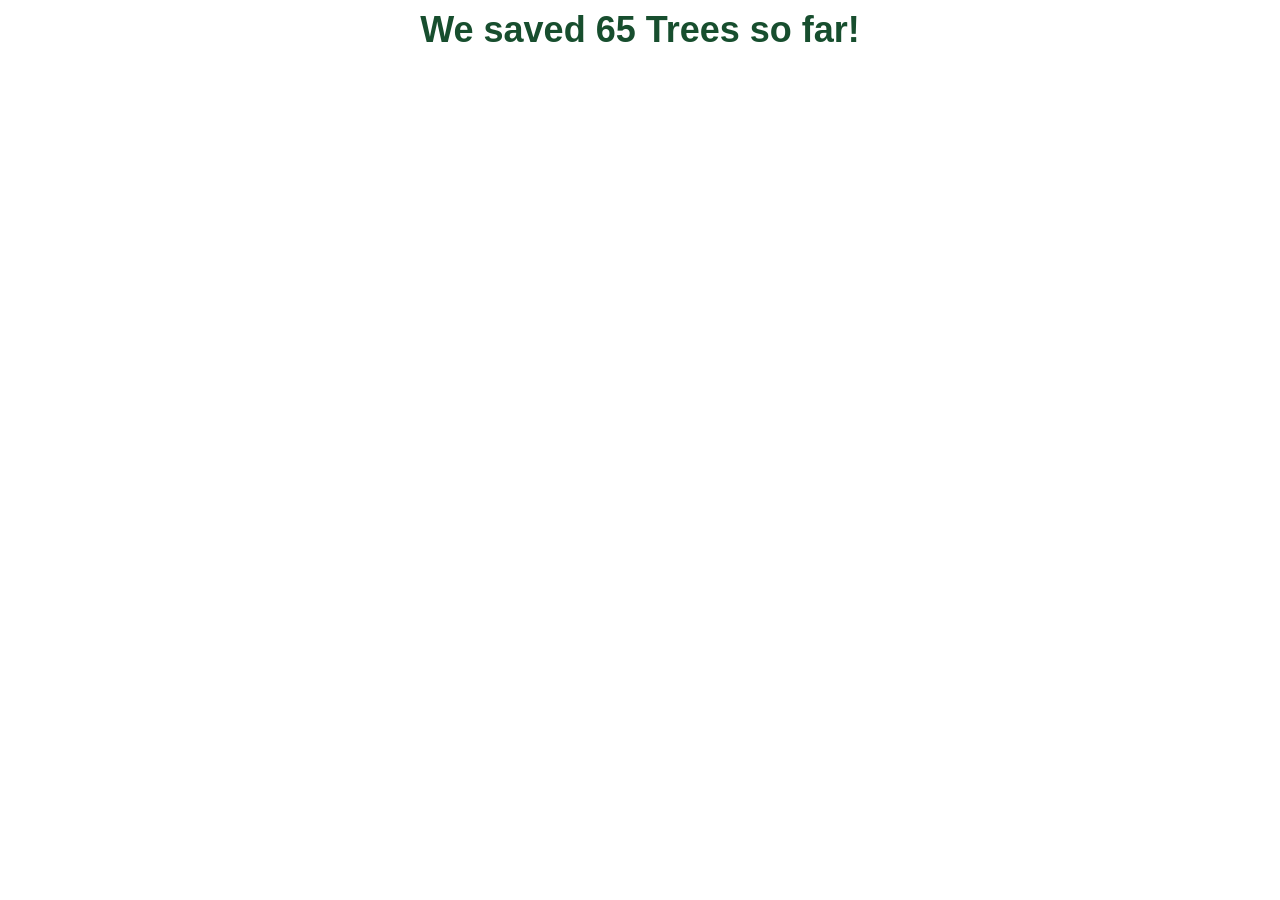
==== index.html @ a928b5c0 "Update and rename Trees.html to index.html" ====
<!doctype html>
<html lang="en">
<head>
  <meta charset="utf-8"/><meta name="viewport" content="width=device-width,initial-scale=1"/>
  <title>Trees Saved Counter</title>
  <style>
    body{margin:0; font-family:'Segoe UI', Roboto, Arial, sans-serif;}
    #wrap{font-weight:700; font-size:36px; line-height:1.2; color:#174e2e; text-align:center; padding:8px 12px;}
  </style>
</head>
<body>
  <div id="wrap">We saved <span id="count" aria-live="polite">0</span> Trees so far!</div>
  <script>
    (function(){
      const targetValue = 100;     // ← change this number if needed
      const durationMs  = 1600;    // ← animation duration (ms)
      const locale      = 'en-CA'; // ← number formatting
      const el = document.getElementById('count');
      let start=null;
      function frame(ts){
        if(start===null) start=ts;
        const p=Math.min((ts-start)/durationMs,1);
        el.textContent=Math.round(p*targetValue).toLocaleString(locale);
        if(p<1) requestAnimationFrame(frame);
      }
      // Start when visible
      if('IntersectionObserver' in window){
        const io=new IntersectionObserver(es=>{
          if(es.some(e=>e.isIntersecting)){ requestAnimationFrame(frame); io.disconnect(); }
        }, {threshold:0.4});
        io.observe(document.getElementById('wrap'));
      } else {
        requestAnimationFrame(frame);
      }
    })();
  </script>
</body>

</html>
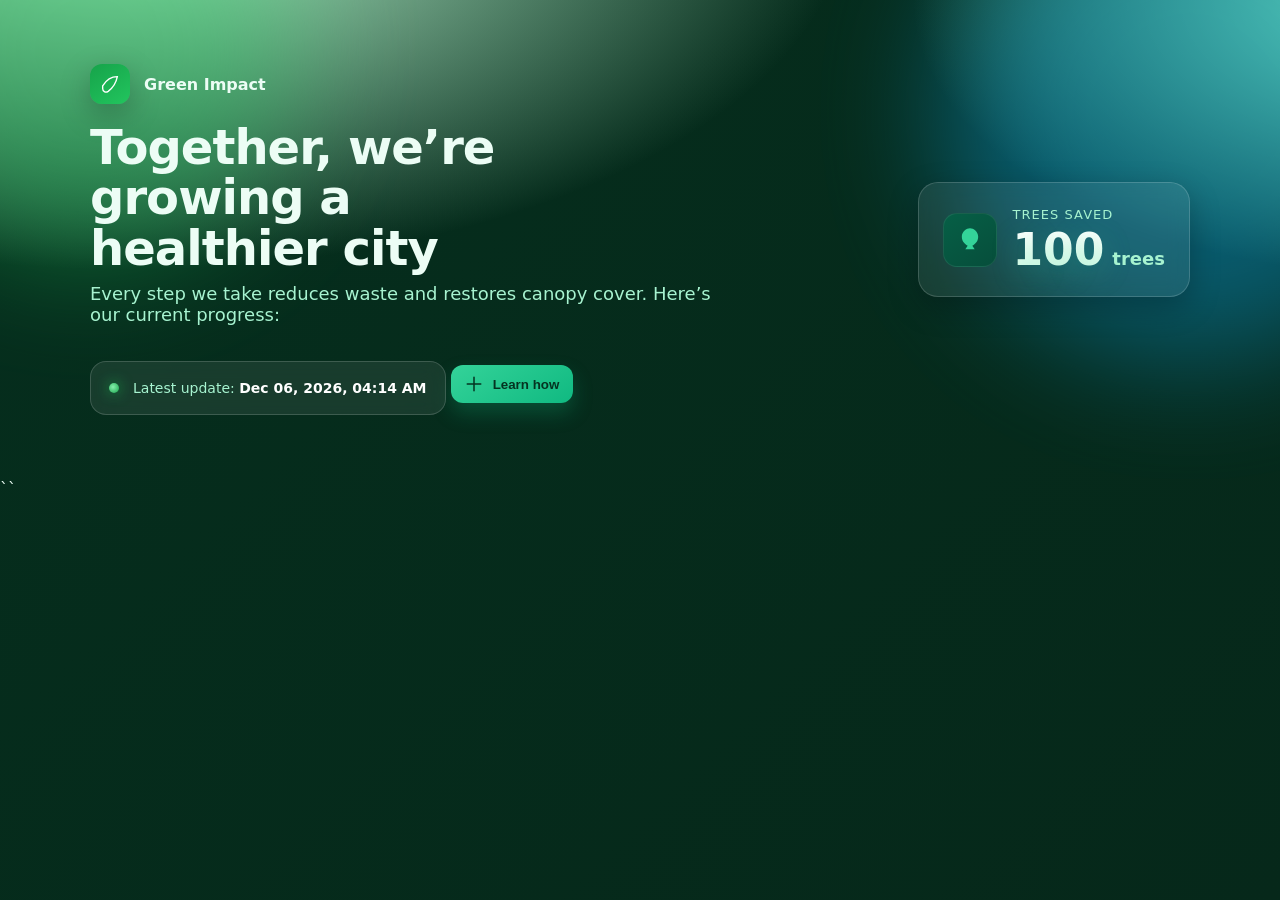
==== commit 29eb6feb: "Header Updated the HTML structure and styles for the Trees Saved Counter page, enhancing visual elem" ====
--- a/index.html
+++ b/index.html
@@ -1,39 +1,324 @@
 <!doctype html>
 <html lang="en">
 <head>
-  <meta charset="utf-8"/><meta name="viewport" content="width=device-width,initial-scale=1"/>
-  <title>Trees Saved Counter</title>
+  <meta charset="utf-8" />
+  <meta name="viewport" content="width=device-width, initial-scale=1" />
+  <title>Trees Saved Header</title>
   <style>
-    body{margin:0; font-family:'Segoe UI', Roboto, Arial, sans-serif;}
-    #wrap{font-weight:700; font-size:36px; line-height:1.2; color:#174e2e; text-align:center; padding:8px 12px;}
+    :root {
+      --bg-gradient: radial-gradient(1200px 600px at 10% -10%, #bbf7d0 0%, rgba(187,247,208,0) 60%),
+                     radial-gradient(900px 500px at 110% 0%, #86efac 0%, rgba(134,239,172,0) 55%),
+                     linear-gradient(135deg, #052e1d 0%, #06281a 100%);
+      --glass: rgba(255, 255, 255, 0.08);
+      --glass-border: rgba(255, 255, 255, 0.16);
+      --text-primary: #ecfdf5;
+      --text-secondary: #a7f3d0;
+      --accent: #34d399;
+      --accent-strong: #10b981;
+      --shadow: 0 10px 30px rgba(0,0,0,0.25);
+    }
+
+    /* Reset-ish */
+    * { box-sizing: border-box; }
+    html, body { height: 100%; }
+    body {
+      margin: 0;
+      font-family: ui-sans-serif, system-ui, -apple-system, Segoe UI, Roboto, Helvetica, Arial, "Apple Color Emoji", "Segoe UI Emoji";
+      color: var(--text-primary);
+      background: var(--bg-gradient) fixed;
+    }
+
+    /* Header wrapper */
+    .header {
+      position: relative;
+      padding: clamp(20px, 6vw, 64px) clamp(16px, 5vw, 48px);
+      overflow: hidden;
+      isolation: isolate;
+    }
+
+    /* Decorative blur blobs */
+    .header::before,
+    .header::after {
+      content: "";
+      position: absolute;
+      inset: auto;
+      border-radius: 50%;
+      filter: blur(60px);
+      opacity: 0.4;
+      z-index: -1;
+    }
+    .header::before {
+      width: 420px; height: 420px;
+      left: -120px; top: -160px;
+      background: #22c55e;
+    }
+    .header::after {
+      width: 500px; height: 500px;
+      right: -160px; top: -140px;
+      background: #0ea5e9;
+    }
+
+    /* Content constraint */
+    .container {
+      max-width: 1100px;
+      margin-inline: auto;
+      display: grid;
+      grid-template-columns: 1.4fr 1fr;
+      gap: clamp(16px, 3vw, 32px);
+      align-items: center;
+    }
+
+    @media (max-width: 820px) {
+      .container { grid-template-columns: 1fr; }
+    }
+
+    .brand {
+      display: flex;
+      align-items: center;
+      gap: 14px;
+      margin-bottom: 18px;
+    }
+
+    .brand-badge {
+      width: 40px; height: 40px;
+      display: grid; place-items: center;
+      background: linear-gradient(145deg, #16a34a, #22c55e);
+      color: white;
+      border-radius: 12px;
+      box-shadow: var(--shadow);
+    }
+
+    .title {
+      font-size: clamp(28px, 4.2vw, 48px);
+      line-height: 1.05;
+      margin: 0 0 10px;
+      letter-spacing: -0.02em;
+      text-wrap: balance;
+    }
+
+    .subtitle {
+      margin: 0 0 20px;
+      color: var(--text-secondary);
+      font-size: clamp(14px, 1.8vw, 18px);
+      max-width: 65ch;
+    }
+
+    /* Glass info card */
+    .stat-card {
+      background: var(--glass);
+      border: 1px solid var(--glass-border);
+      backdrop-filter: blur(10px);
+      -webkit-backdrop-filter: blur(10px);
+      border-radius: 16px;
+      padding: 18px 18px;
+      display: inline-flex;
+      align-items: center;
+      gap: 14px;
+    }
+
+    .stat-dot {
+      width: 10px; height: 10px; border-radius: 50%;
+      background: radial-gradient(circle at 40% 40%, #86efac, #16a34a);
+      box-shadow: 0 0 14px #16a34a;
+      flex: 0 0 auto;
+    }
+
+    .stat-text {
+      color: var(--text-secondary);
+      font-size: 14px;
+    }
+
+    .stat-strong {
+      color: white;
+      font-weight: 700;
+    }
+
+    /* Counter block */
+    .counter-card {
+      justify-self: end;
+      background: var(--glass);
+      border: 1px solid var(--glass-border);
+      backdrop-filter: blur(10px);
+      -webkit-backdrop-filter: blur(10px);
+      border-radius: 20px;
+      padding: clamp(16px, 3vw, 24px);
+      min-width: 260px;
+      box-shadow: var(--shadow);
+      display: grid;
+      grid-template-columns: auto 1fr;
+      gap: 16px;
+      align-items: center;
+    }
+
+    @media (max-width: 820px) {
+      .counter-card { justify-self: stretch; }
+    }
+
+    .counter-icon {
+      width: 54px; height: 54px;
+      border-radius: 14px;
+      display: grid; place-items: center;
+      background: linear-gradient(145deg, #065f46, #064e3b);
+      border: 1px solid rgba(255,255,255,0.08);
+    }
+
+    .counter-icon svg {
+      width: 28px; height: 28px; color: #34d399;
+    }
+
+    .counter-meta {
+      display: grid;
+      gap: 6px;
+    }
+
+    .counter-label {
+      color: var(--text-secondary);
+      font-size: 13px;
+      letter-spacing: 0.08em;
+      text-transform: uppercase;
+    }
+
+    .counter-value {
+      display: inline-flex;
+      align-items: baseline;
+      gap: 8px;
+      font-weight: 800;
+      font-variant-numeric: tabular-nums;
+    }
+
+    .counter-number {
+      font-size: clamp(28px, 5.2vw, 44px);
+      line-height: 1;
+      background: linear-gradient(180deg, #ffffff 0%, #d1fae5 100%);
+      -webkit-background-clip: text;
+      background-clip: text;
+      color: transparent;
+      text-shadow: 0 8px 30px rgba(52, 211, 153, 0.25);
+    }
+
+    .counter-unit {
+      color: var(--text-secondary);
+      font-size: clamp(14px, 2.2vw, 18px);
+      font-weight: 600;
+    }
+
+    /* Call to action (optional) */
+    .cta {
+      margin-top: 20px;
+      display: inline-flex;
+      align-items: center;
+      gap: 10px;
+      background: linear-gradient(145deg, #34d399, #10b981);
+      color: #053321;
+      border: none;
+      padding: 10px 14px;
+      border-radius: 12px;
+      font-weight: 700;
+      cursor: pointer;
+      box-shadow: 0 10px 20px rgba(16,185,129,0.25);
+      transition: transform .15s ease, filter .15s ease;
+    }
+    .cta:hover { transform: translateY(-1px); filter: brightness(1.03); }
+    .cta:active { transform: translateY(0); filter: brightness(0.98); }
   </style>
 </head>
 <body>
-  <div id="wrap">We saved <span id="count" aria-live="polite">0</span> Trees so far!</div>
+  <header class="header" role="banner" aria-label="Trees saved header">
+    <div class="container">
+      <!-- Left side: Title & context -->
+      <div>
+        <div class="brand" aria-hidden="true">
+          <div class="brand-badge" title="Sustainability">
+            <!-- Leaf Glyph -->
+            <svg viewBox="0 0 24 24" width="22" height="22" fill="none" aria-hidden="true">
+              <path d="M4 14c5-8 11-10 16-10-1 5-3 11-10 16-3 2-6 0-6-3 0-1 0-2 0-3Z" stroke="white" stroke-width="1.5" />
+            </svg>
+          </div>
+          <strong>Green Impact</strong>
+        </div>
+
+        <h1 class="title">Together, we’re growing a healthier city</h1>
+        <p class="subtitle">
+          Every step we take reduces waste and restores canopy cover. Here’s our current progress:
+        </p>
+
+        <div class="stat-card" role="status" aria-live="polite">
+          <span class="stat-dot" aria-hidden="true"></span>
+          <span class="stat-text">
+            Latest update: <span class="stat-strong" id="updatedAt">just now</span>
+          </span>
+        </div>
+
+        <!-- Optional CTA -->
+        <button class="cta" type="button" id="ctaBtn" aria-label="Learn how we save more trees">
+          <svg width="18" height="18" viewBox="0 0 24 24" fill="none" aria-hidden="true">
+            <path d="M12 3v18M3 12h18" stroke="#053321" stroke-width="2" stroke-linecap="round"/>
+          </svg>
+          Learn how
+        </button>
+      </div>
+
+      <!-- Right side: Counter Card -->
+      <section class="counter-card" aria-label="Trees saved to date">
+        <div class="counter-icon" aria-hidden="true">
+          <svg viewBox="0 0 24 24">
+            <path d="M12 2c3 0 7 3 7 7 0 4-2 6-5 8l2 3H8l2-3C7 15 5 13 5 9c0-4 4-7 7-7Z" fill="currentColor"/>
+          </svg>
+        </div>
+        <div class="counter-meta">
+          <div class="counter-label">Trees saved</div>
+          <div class="counter-value">
+            <span class="counter-number" id="treesCounter">0</span>
+            <span class="counter-unit">trees</span>
+          </div>
+        </div>
+      </section>
+    </div>
+  </header>
+
   <script>
-    (function(){
-      const targetValue = 100;     // ← change this number if needed
-      const durationMs  = 1600;    // ← animation duration (ms)
-      const locale      = 'en-CA'; // ← number formatting
-      const el = document.getElementById('count');
-      let start=null;
-      function frame(ts){
-        if(start===null) start=ts;
-        const p=Math.min((ts-start)/durationMs,1);
-        el.textContent=Math.round(p*targetValue).toLocaleString(locale);
-        if(p<1) requestAnimationFrame(frame);
+    /**
+     * Animated counter to a target value.
+     * @param {HTMLElement} el - element where number appears
+     * @param {number} to - final value
+     * @param {number} duration - ms
+     */
+    function animateCount(el, to, duration = 1200) {
+      const start = 0;
+      const startTime = performance.now();
+      const formatter = new Intl.NumberFormat(undefined); // locale-aware commas
+
+      function tick(now) {
+        const t = Math.min(1, (now - startTime) / duration);
+        // Ease-out cubic
+        const eased = 1 - Math.pow(1 - t, 3);
+        const current = Math.round(start + (to - start) * eased);
+        el.textContent = formatter.format(current);
+        if (t < 1) requestAnimationFrame(tick);
       }
-      // Start when visible
-      if('IntersectionObserver' in window){
-        const io=new IntersectionObserver(es=>{
-          if(es.some(e=>e.isIntersecting)){ requestAnimationFrame(frame); io.disconnect(); }
-        }, {threshold:0.4});
-        io.observe(document.getElementById('wrap'));
-      } else {
-        requestAnimationFrame(frame);
-      }
-    })();
+      requestAnimationFrame(tick);
+    }
+
+    // Set the number of trees saved here:
+    const TREES_SAVED = 100;
+
+    // Init on load
+    const counterEl = document.getElementById('treesCounter');
+    animateCount(counterEl, TREES_SAVED, 1200);
+
+    // Update timestamp
+    const updatedAtEl = document.getElementById('updatedAt');
+    const now = new Date();
+    updatedAtEl.textContent = now.toLocaleString(undefined, {
+      year: 'numeric', month: 'short', day: '2-digit',
+      hour: '2-digit', minute: '2-digit'
+    });
+
+    // Optional CTA action
+    document.getElementById('ctaBtn').addEventListener('click', () => {
+      alert('Ways to save more trees: reduce paper use, digitize workflows, plant native species, and monitor canopy health. 🌳');
+    });
   </script>
 </body>
-
 </html>
+``
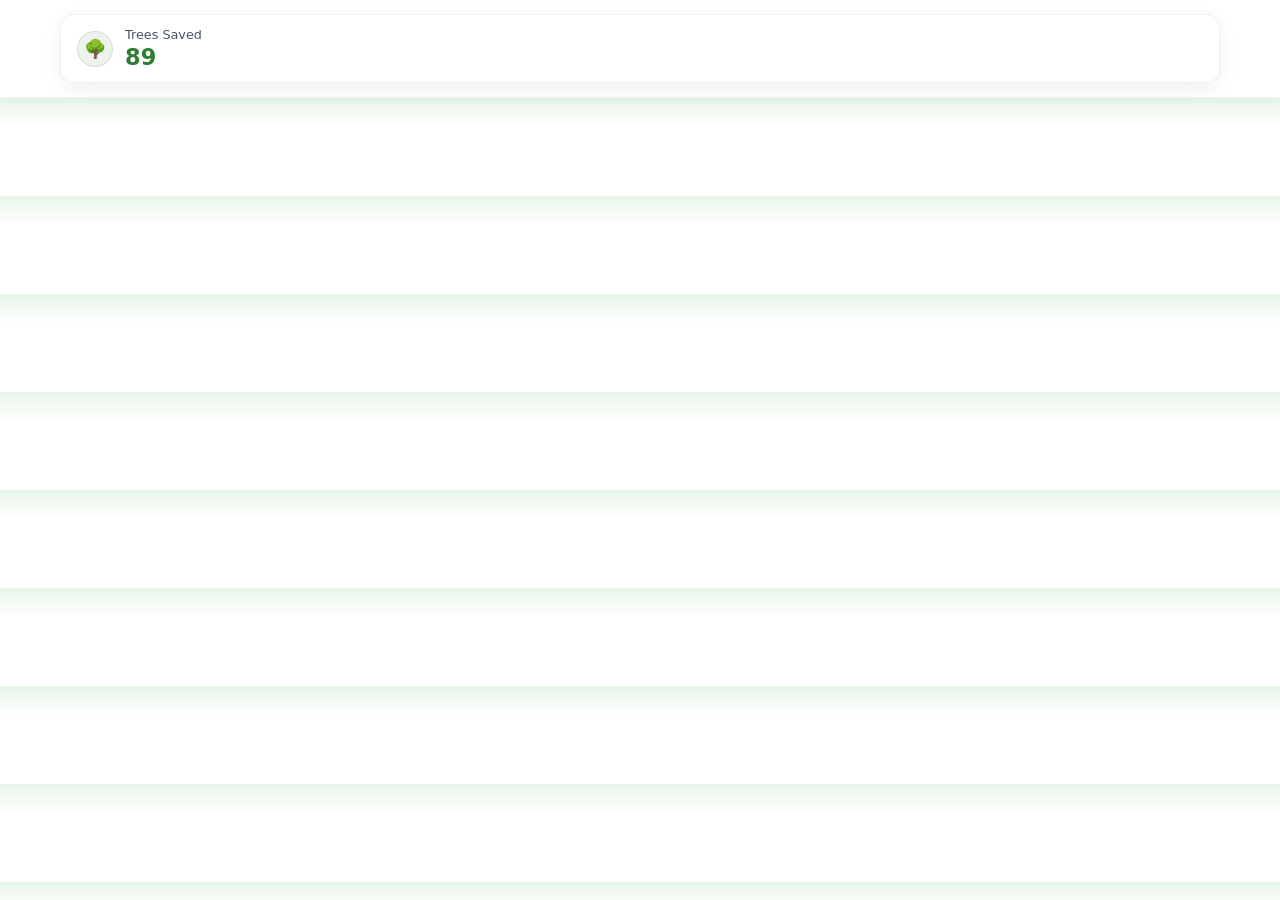
==== commit f137e58d: "Saved Trees Refactor HTML structure and styles for improved readability and performance." ====
--- a/index.html
+++ b/index.html
@@ -1,324 +1,186 @@
-<!doctype html>
+<!DOCTYPE html>
 <html lang="en">
 <head>
-  <meta charset="utf-8" />
+  <meta charset="UTF-8" />
   <meta name="viewport" content="width=device-width, initial-scale=1" />
   <title>Trees Saved Header</title>
   <style>
-    :root {
-      --bg-gradient: radial-gradient(1200px 600px at 10% -10%, #bbf7d0 0%, rgba(187,247,208,0) 60%),
-                     radial-gradient(900px 500px at 110% 0%, #86efac 0%, rgba(134,239,172,0) 55%),
-                     linear-gradient(135deg, #052e1d 0%, #06281a 100%);
-      --glass: rgba(255, 255, 255, 0.08);
-      --glass-border: rgba(255, 255, 255, 0.16);
-      --text-primary: #ecfdf5;
-      --text-secondary: #a7f3d0;
-      --accent: #34d399;
-      --accent-strong: #10b981;
-      --shadow: 0 10px 30px rgba(0,0,0,0.25);
+    :root{
+      --bg: #ffffff;
+      --text: #0f172a;            /* slate-900 */
+      --muted: #475569;           /* slate-600 */
+      --green: #1B5E20;           /* forest green */
+      --green-600: #2e7d32;
+      --card: #ffffff;
+      --ring: rgba(27,94,32,.18);
+      --shadow: 0 6px 20px rgba(2, 6, 23, 0.06);
+      --radius: 14px;
     }
 
-    /* Reset-ish */
     * { box-sizing: border-box; }
-    html, body { height: 100%; }
+    html, body { margin: 0; padding: 0; }
     body {
-      margin: 0;
-      font-family: ui-sans-serif, system-ui, -apple-system, Segoe UI, Roboto, Helvetica, Arial, "Apple Color Emoji", "Segoe UI Emoji";
-      color: var(--text-primary);
-      background: var(--bg-gradient) fixed;
+      font-family: ui-sans-serif, system-ui, -apple-system, Segoe UI, Roboto, Inter, "Helvetica Neue", Arial, "Noto Sans", "Liberation Sans", sans-serif;
+      color: var(--text);
+      background: linear-gradient(180deg, #E8F5E9 0%, #FFFFFF 30%);
     }
 
-    /* Header wrapper */
-    .header {
-      position: relative;
-      padding: clamp(20px, 6vw, 64px) clamp(16px, 5vw, 48px);
-      overflow: hidden;
-      isolation: isolate;
+    /* Header */
+    .site-header {
+      position: sticky;
+      top: 0;
+      z-index: 40;
+      background: var(--bg);
+      border-bottom: 1px solid rgba(2, 6, 23, 0.04);
+      box-shadow: 0 2px 12px rgba(2,6,23,0.04);
     }
 
-    /* Decorative blur blobs */
-    .header::before,
-    .header::after {
-      content: "";
-      position: absolute;
-      inset: auto;
-      border-radius: 50%;
-      filter: blur(60px);
-      opacity: 0.4;
-      z-index: -1;
-    }
-    .header::before {
-      width: 420px; height: 420px;
-      left: -120px; top: -160px;
-      background: #22c55e;
-    }
-    .header::after {
-      width: 500px; height: 500px;
-      right: -160px; top: -140px;
-      background: #0ea5e9;
-    }
-
-    /* Content constraint */
-    .container {
-      max-width: 1100px;
-      margin-inline: auto;
+    .header-inner {
+      max-width: 1200px;
+      margin: 0 auto;
+      padding: 14px 20px;
       display: grid;
-      grid-template-columns: 1.4fr 1fr;
-      gap: clamp(16px, 3vw, 32px);
+      grid-template-columns: 1fr auto; /* only the stat box on the right */
       align-items: center;
     }
 
-    @media (max-width: 820px) {
-      .container { grid-template-columns: 1fr; }
+    /* Trees Saved card */
+    .stat-card {
+      display: grid;
+      grid-template-columns: auto 1fr;
+      align-items: center;
+      gap: 12px;
+      background: var(--card);
+      border: 1px solid rgba(2, 6, 23, 0.06);
+      border-radius: var(--radius);
+      padding: 12px 16px;
+      box-shadow: var(--shadow);
+      min-width: 240px;
     }
 
-    .brand {
-      display: flex;
-      align-items: center;
-      gap: 14px;
-      margin-bottom: 18px;
+    .stat-icon {
+      height: 36px;
+      width: 36px;
+      display: inline-grid;
+      place-items: center;
+      border-radius: 999px;
+      background: rgba(27,94,32,0.08);
+      color: var(--green);
+      border: 1px solid rgba(27,94,32,0.12);
+      flex-shrink: 0;
+      font-size: 18px;
+      line-height: 1;
     }
 
-    .brand-badge {
-      width: 40px; height: 40px;
-      display: grid; place-items: center;
-      background: linear-gradient(145deg, #16a34a, #22c55e);
-      color: white;
-      border-radius: 12px;
-      box-shadow: var(--shadow);
+    .stat-label {
+      font-size: 0.8rem;
+      color: var(--muted);
+      margin-bottom: 2px;
     }
 
-    .title {
-      font-size: clamp(28px, 4.2vw, 48px);
-      line-height: 1.05;
-      margin: 0 0 10px;
-      letter-spacing: -0.02em;
-      text-wrap: balance;
+    .stat-number {
+      font-variant-numeric: tabular-nums;
+      font-weight: 800;
+      font-size: 1.4rem;
+      color: var(--green-600);
+      letter-spacing: .2px;
     }
 
-    .subtitle {
-      margin: 0 0 20px;
-      color: var(--text-secondary);
-      font-size: clamp(14px, 1.8vw, 18px);
-      max-width: 65ch;
+    /* Mobile: center the stat card and let it fill width */
+    @media (max-width: 640px) {
+      .header-inner {
+        grid-template-columns: 1fr;
+      }
+      .stat-card {
+        justify-self: stretch;
+        width: 100%;
+      }
     }
 
-    /* Glass info card */
-    .stat-card {
-      background: var(--glass);
-      border: 1px solid var(--glass-border);
-      backdrop-filter: blur(10px);
-      -webkit-backdrop-filter: blur(10px);
-      border-radius: 16px;
-      padding: 18px 18px;
-      display: inline-flex;
-      align-items: center;
-      gap: 14px;
+    /* Reduced motion */
+    @media (prefers-reduced-motion: reduce) {
+      .countup-animated {
+        transition: none !important;
+        animation: none !important;
+      }
     }
 
-    .stat-dot {
-      width: 10px; height: 10px; border-radius: 50%;
-      background: radial-gradient(circle at 40% 40%, #86efac, #16a34a);
-      box-shadow: 0 0 14px #16a34a;
-      flex: 0 0 auto;
+    /* Focus ring for accessibility when tabbing */
+    .focus-ring:focus-visible {
+      outline: 3px solid var(--ring);
+      outline-offset: 2px;
+      border-radius: 10px;
     }
-
-    .stat-text {
-      color: var(--text-secondary);
-      font-size: 14px;
-    }
-
-    .stat-strong {
-      color: white;
-      font-weight: 700;
-    }
-
-    /* Counter block */
-    .counter-card {
-      justify-self: end;
-      background: var(--glass);
-      border: 1px solid var(--glass-border);
-      backdrop-filter: blur(10px);
-      -webkit-backdrop-filter: blur(10px);
-      border-radius: 20px;
-      padding: clamp(16px, 3vw, 24px);
-      min-width: 260px;
-      box-shadow: var(--shadow);
-      display: grid;
-      grid-template-columns: auto 1fr;
-      gap: 16px;
-      align-items: center;
-    }
-
-    @media (max-width: 820px) {
-      .counter-card { justify-self: stretch; }
-    }
-
-    .counter-icon {
-      width: 54px; height: 54px;
-      border-radius: 14px;
-      display: grid; place-items: center;
-      background: linear-gradient(145deg, #065f46, #064e3b);
-      border: 1px solid rgba(255,255,255,0.08);
-    }
-
-    .counter-icon svg {
-      width: 28px; height: 28px; color: #34d399;
-    }
-
-    .counter-meta {
-      display: grid;
-      gap: 6px;
-    }
-
-    .counter-label {
-      color: var(--text-secondary);
-      font-size: 13px;
-      letter-spacing: 0.08em;
-      text-transform: uppercase;
-    }
-
-    .counter-value {
-      display: inline-flex;
-      align-items: baseline;
-      gap: 8px;
-      font-weight: 800;
-      font-variant-numeric: tabular-nums;
-    }
-
-    .counter-number {
-      font-size: clamp(28px, 5.2vw, 44px);
-      line-height: 1;
-      background: linear-gradient(180deg, #ffffff 0%, #d1fae5 100%);
-      -webkit-background-clip: text;
-      background-clip: text;
-      color: transparent;
-      text-shadow: 0 8px 30px rgba(52, 211, 153, 0.25);
-    }
-
-    .counter-unit {
-      color: var(--text-secondary);
-      font-size: clamp(14px, 2.2vw, 18px);
-      font-weight: 600;
-    }
-
-    /* Call to action (optional) */
-    .cta {
-      margin-top: 20px;
-      display: inline-flex;
-      align-items: center;
-      gap: 10px;
-      background: linear-gradient(145deg, #34d399, #10b981);
-      color: #053321;
-      border: none;
-      padding: 10px 14px;
-      border-radius: 12px;
-      font-weight: 700;
-      cursor: pointer;
-      box-shadow: 0 10px 20px rgba(16,185,129,0.25);
-      transition: transform .15s ease, filter .15s ease;
-    }
-    .cta:hover { transform: translateY(-1px); filter: brightness(1.03); }
-    .cta:active { transform: translateY(0); filter: brightness(0.98); }
   </style>
 </head>
 <body>
-  <header class="header" role="banner" aria-label="Trees saved header">
-    <div class="container">
-      <!-- Left side: Title & context -->
-      <div>
-        <div class="brand" aria-hidden="true">
-          <div class="brand-badge" title="Sustainability">
-            <!-- Leaf Glyph -->
-            <svg viewBox="0 0 24 24" width="22" height="22" fill="none" aria-hidden="true">
-              <path d="M4 14c5-8 11-10 16-10-1 5-3 11-10 16-3 2-6 0-6-3 0-1 0-2 0-3Z" stroke="white" stroke-width="1.5" />
-            </svg>
-          </div>
-          <strong>Green Impact</strong>
-        </div>
 
-        <h1 class="title">Together, we’re growing a healthier city</h1>
-        <p class="subtitle">
-          Every step we take reduces waste and restores canopy cover. Here’s our current progress:
-        </p>
+  <header class="site-header" role="banner">
+    <div class="header-inner">
+      <!-- (no logo) -->
 
-        <div class="stat-card" role="status" aria-live="polite">
-          <span class="stat-dot" aria-hidden="true"></span>
-          <span class="stat-text">
-            Latest update: <span class="stat-strong" id="updatedAt">just now</span>
-          </span>
-        </div>
-
-        <!-- Optional CTA -->
-        <button class="cta" type="button" id="ctaBtn" aria-label="Learn how we save more trees">
-          <svg width="18" height="18" viewBox="0 0 24 24" fill="none" aria-hidden="true">
-            <path d="M12 3v18M3 12h18" stroke="#053321" stroke-width="2" stroke-linecap="round"/>
-          </svg>
-          Learn how
-        </button>
-      </div>
-
-      <!-- Right side: Counter Card -->
-      <section class="counter-card" aria-label="Trees saved to date">
-        <div class="counter-icon" aria-hidden="true">
-          <svg viewBox="0 0 24 24">
-            <path d="M12 2c3 0 7 3 7 7 0 4-2 6-5 8l2 3H8l2-3C7 15 5 13 5 9c0-4 4-7 7-7Z" fill="currentColor"/>
-          </svg>
-        </div>
-        <div class="counter-meta">
-          <div class="counter-label">Trees saved</div>
-          <div class="counter-value">
-            <span class="counter-number" id="treesCounter">0</span>
-            <span class="counter-unit">trees</span>
+      <!-- Trees Saved box -->
+      <div class="stat-card focus-ring" role="status" aria-live="polite" tabindex="0" aria-label="Trees saved counter">
+        <div class="stat-icon" aria-hidden="true">🌳</div>
+        <div>
+          <div class="stat-label">Trees Saved</div>
+          <div class="stat-number">
+            <span id="treesCount" class="countup-animated"
+                  data-target="100"
+                  data-duration="1600"
+                  data-suffix="">
+              0
+            </span>
           </div>
         </div>
-      </section>
+      </div>
     </div>
   </header>
 
   <script>
-    /**
-     * Animated counter to a target value.
-     * @param {HTMLElement} el - element where number appears
-     * @param {number} to - final value
-     * @param {number} duration - ms
-     */
-    function animateCount(el, to, duration = 1200) {
-      const start = 0;
-      const startTime = performance.now();
-      const formatter = new Intl.NumberFormat(undefined); // locale-aware commas
+    (function () {
+      const el = document.getElementById('treesCount');
+      if (!el) return;
 
-      function tick(now) {
-        const t = Math.min(1, (now - startTime) / duration);
-        // Ease-out cubic
-        const eased = 1 - Math.pow(1 - t, 3);
-        const current = Math.round(start + (to - start) * eased);
-        el.textContent = formatter.format(current);
-        if (t < 1) requestAnimationFrame(tick);
+      const prefersReduced =
+        window.matchMedia && window.matchMedia('(prefers-reduced-motion: reduce)').matches;
+
+      const target = Number(el.getAttribute('data-target') || 100);
+      const duration = prefersReduced ? 0 : Number(el.getAttribute('data-duration') || 1600);
+      const suffix = el.getAttribute('data-suffix') || '';
+
+      // Easing function for a smooth finish
+      function easeOutQuad(t) { return t * (2 - t); }
+
+      function formatNumber(n) {
+        return n.toLocaleString(undefined);
       }
-      requestAnimationFrame(tick);
-    }
 
-    // Set the number of trees saved here:
-    const TREES_SAVED = 100;
+      function animateCountUp(node, to, ms) {
+        if (ms <= 0) {
+          node.textContent = formatNumber(to) + suffix;
+          return;
+        }
+        const start = performance.now();
+        const from = 0;
 
-    // Init on load
-    const counterEl = document.getElementById('treesCounter');
-    animateCount(counterEl, TREES_SAVED, 1200);
+        function frame(now) {
+          const elapsed = now - start;
+          const t = Math.min(1, elapsed / ms);
+          const val = Math.round(from + (to - from) * easeOutQuad(t));
+          node.textContent = formatNumber(val) + suffix;
 
-    // Update timestamp
-    const updatedAtEl = document.getElementById('updatedAt');
-    const now = new Date();
-    updatedAtEl.textContent = now.toLocaleString(undefined, {
-      year: 'numeric', month: 'short', day: '2-digit',
-      hour: '2-digit', minute: '2-digit'
-    });
+          if (t < 1) {
+            requestAnimationFrame(frame);
+          } else {
+            node.textContent = formatNumber(to) + suffix;
+          }
+        }
+        requestAnimationFrame(frame);
+      }
 
-    // Optional CTA action
-    document.getElementById('ctaBtn').addEventListener('click', () => {
-      alert('Ways to save more trees: reduce paper use, digitize workflows, plant native species, and monitor canopy health. 🌳');
-    });
+      animateCountUp(el, target, duration);
+    })();
   </script>
 </body>
 </html>
-``
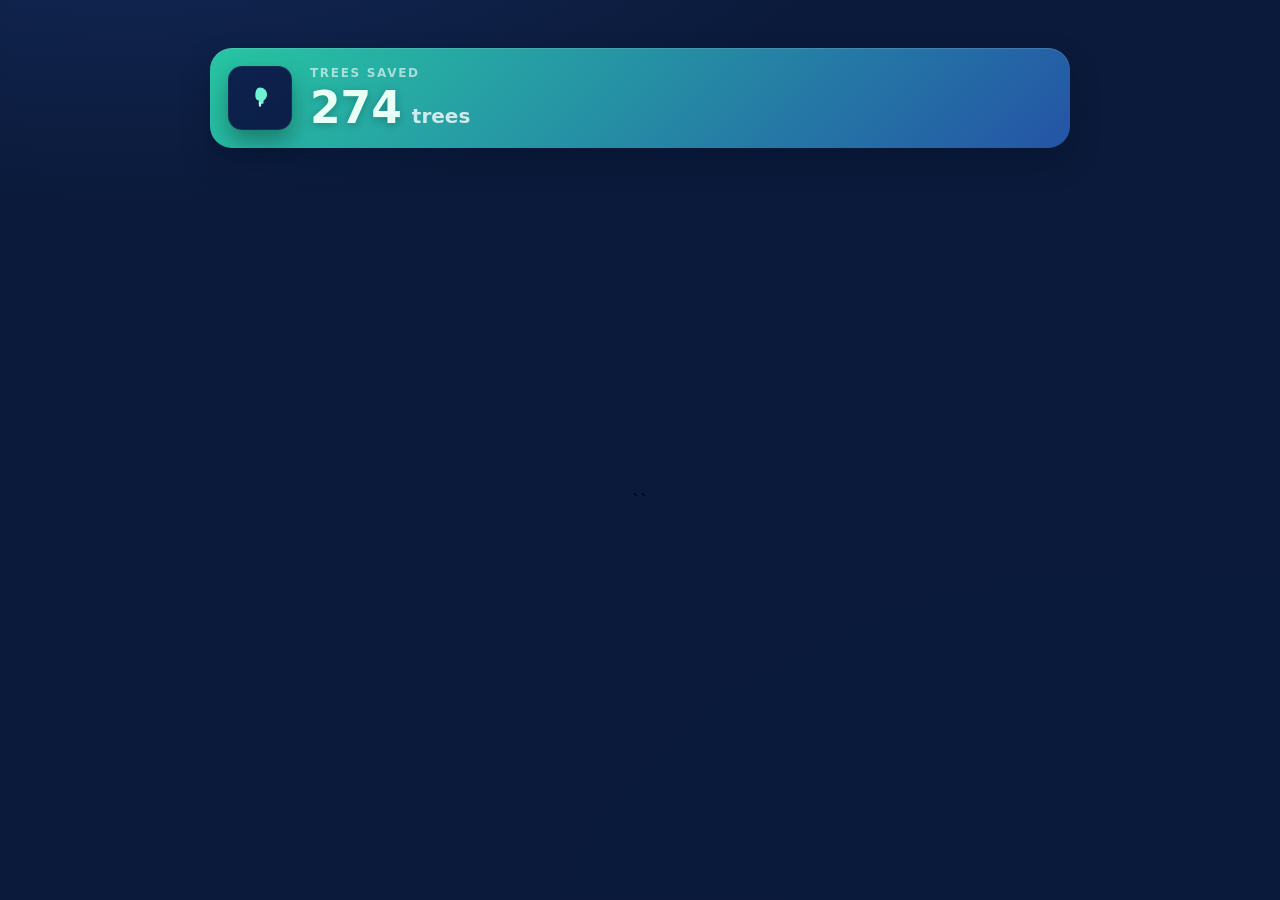
==== commit c6f868e2: "Saved Trees Updated the design and functionality of the Trees Saved card, including a new gradient b" ====
--- a/index.html
+++ b/index.html
@@ -3,139 +3,170 @@
 <head>
   <meta charset="UTF-8" />
   <meta name="viewport" content="width=device-width, initial-scale=1" />
-  <title>Trees Saved Header</title>
+  <title>Trees Saved – Gradient Card</title>
   <style>
-    :root{
-      --bg: #ffffff;
-      --text: #0f172a;            /* slate-900 */
-      --muted: #475569;           /* slate-600 */
-      --green: #1B5E20;           /* forest green */
-      --green-600: #2e7d32;
-      --card: #ffffff;
-      --ring: rgba(27,94,32,.18);
-      --shadow: 0 6px 20px rgba(2, 6, 23, 0.06);
-      --radius: 14px;
+    /* === Palette & radii (tuned to your screenshot) === */
+    :root {
+      --bg-deep: #0b1a3a;           /* page background: deep navy */
+      --grad-start: #27c6a3;        /* left: teal/green */
+      --grad-end:   #2454a6;        /* right: ocean blue */
+      --card-shadow: 0 14px 28px rgba(4, 18, 44, 0.35);
+      --inner-shadow: inset 0 1px 0 rgba(255,255,255,0.12);
+      --pill-radius: 22px;
+      --tile-radius: 14px;
+
+      --ink-strong: #e8fff6;        /* bright minty white for numbers */
+      --ink-muted:  rgba(255,255,255,0.78);
+      --ink-subtle: rgba(255,255,255,0.6);
+
+      --tile-bg: #0e214e;           /* left tile (logo) navy */
+      --tile-glow: rgba(39, 198, 163, 0.18);
     }
 
     * { box-sizing: border-box; }
     html, body { margin: 0; padding: 0; }
     body {
-      font-family: ui-sans-serif, system-ui, -apple-system, Segoe UI, Roboto, Inter, "Helvetica Neue", Arial, "Noto Sans", "Liberation Sans", sans-serif;
-      color: var(--text);
-      background: linear-gradient(180deg, #E8F5E9 0%, #FFFFFF 30%);
-    }
-
-    /* Header */
-    .site-header {
-      position: sticky;
-      top: 0;
-      z-index: 40;
-      background: var(--bg);
-      border-bottom: 1px solid rgba(2, 6, 23, 0.04);
-      box-shadow: 0 2px 12px rgba(2,6,23,0.04);
-    }
-
-    .header-inner {
-      max-width: 1200px;
-      margin: 0 auto;
-      padding: 14px 20px;
-      display: grid;
-      grid-template-columns: 1fr auto; /* only the stat box on the right */
-      align-items: center;
-    }
-
-    /* Trees Saved card */
-    .stat-card {
+      min-height: 100vh;
+      display: grid;
+      place-items: start center;
+      background:
+        radial-gradient(1200px 600px at 10% -20%, #142b5c 0%, transparent 65%),
+        radial-gradient(1000px 800px at 90% 120%, #0a1a3a 20%, transparent 70%),
+        var(--bg-deep);
+      font-family: Inter, ui-sans-serif, system-ui, -apple-system, Segoe UI, Roboto, "Helvetica Neue", Arial, "Noto Sans", "Liberation Sans", sans-serif;
+      padding: 48px 18px;
+    }
+
+    /* === The gradient card === */
+    .trees-card {
+      width: min(860px, 100%);
+      background: linear-gradient(135deg, var(--grad-start), var(--grad-end));
+      border-radius: var(--pill-radius);
+      box-shadow: var(--card-shadow);
+      padding: 18px;
       display: grid;
       grid-template-columns: auto 1fr;
       align-items: center;
-      gap: 12px;
-      background: var(--card);
-      border: 1px solid rgba(2, 6, 23, 0.06);
-      border-radius: var(--radius);
-      padding: 12px 16px;
-      box-shadow: var(--shadow);
-      min-width: 240px;
-    }
-
-    .stat-icon {
-      height: 36px;
-      width: 36px;
-      display: inline-grid;
+      gap: 18px;
+      position: relative;
+      isolation: isolate;
+    }
+
+    /* subtle inner shine like the screenshot */
+    .trees-card::after {
+      content: "";
+      position: absolute;
+      inset: 0;
+      border-radius: inherit;
+      box-shadow: var(--inner-shadow);
+      pointer-events: none;
+    }
+
+    /* === Left “logo” tile (replaced with our new SVG mark) === */
+    .logo-tile {
+      background: linear-gradient(145deg, var(--tile-bg), #0a1f46);
+      border-radius: var(--tile-radius);
+      width: 64px;
+      height: 64px;
+      display: grid;
       place-items: center;
-      border-radius: 999px;
-      background: rgba(27,94,32,0.08);
-      color: var(--green);
-      border: 1px solid rgba(27,94,32,0.12);
-      flex-shrink: 0;
-      font-size: 18px;
+      box-shadow:
+        0 10px 22px rgba(0,0,0,0.35),
+        0 0 0 8px var(--tile-glow);
+      border: 1px solid rgba(255,255,255,0.06);
+    }
+
+    /* SVG sizing and color */
+    .tree-logo {
+      width: 28px;
+      height: 28px;
+      display: block;
+    }
+    /* Logo colors (icon = mint, trunk = deep mint) */
+    .tree-leaf { fill: #6ff1d3; }
+    .tree-trunk { fill: #c8ffee; opacity: 0.9; }
+
+    /* === Right content === */
+    .stat-wrap {
+      display: grid;
+      gap: 6px;
+    }
+    .stat-label {
+      font-size: 12px;
+      letter-spacing: 0.14em;
+      text-transform: uppercase;
+      color: var(--ink-subtle);
+      font-weight: 700;
+    }
+    .stat-row {
+      display: flex;
+      align-items: baseline;
+      gap: 10px;
+      flex-wrap: wrap;
+    }
+    .stat-number {
+      color: var(--ink-strong);
+      font-weight: 900;
+      font-size: clamp(28px, 5.2vw, 44px);
       line-height: 1;
-    }
-
-    .stat-label {
-      font-size: 0.8rem;
-      color: var(--muted);
-      margin-bottom: 2px;
-    }
-
-    .stat-number {
       font-variant-numeric: tabular-nums;
-      font-weight: 800;
-      font-size: 1.4rem;
-      color: var(--green-600);
-      letter-spacing: .2px;
-    }
-
-    /* Mobile: center the stat card and let it fill width */
-    @media (max-width: 640px) {
-      .header-inner {
-        grid-template-columns: 1fr;
+      text-shadow: 0 2px 8px rgba(0,0,0,0.25);
+    }
+    .stat-unit {
+      color: var(--ink-muted);
+      font-weight: 700;
+      font-size: clamp(16px, 2.1vw, 20px);
+    }
+
+    /* Mobile spacing */
+    @media (max-width: 520px) {
+      .trees-card {
+        grid-template-columns: auto 1fr;
+        gap: 14px;
+        padding: 14px;
+        border-radius: 18px;
       }
-      .stat-card {
-        justify-self: stretch;
-        width: 100%;
-      }
+      .logo-tile { width: 56px; height: 56px; border-radius: 12px; }
     }
 
     /* Reduced motion */
     @media (prefers-reduced-motion: reduce) {
-      .countup-animated {
-        transition: none !important;
-        animation: none !important;
-      }
-    }
-
-    /* Focus ring for accessibility when tabbing */
-    .focus-ring:focus-visible {
-      outline: 3px solid var(--ring);
-      outline-offset: 2px;
-      border-radius: 10px;
+      .countup-animated { animation: none !important; transition: none !important; }
     }
   </style>
 </head>
 <body>
 
-  <header class="site-header" role="banner">
-    <div class="header-inner">
-      <!-- (no logo) -->
-
-      <!-- Trees Saved box -->
-      <div class="stat-card focus-ring" role="status" aria-live="polite" tabindex="0" aria-label="Trees saved counter">
-        <div class="stat-icon" aria-hidden="true">🌳</div>
-        <div>
-          <div class="stat-label">Trees Saved</div>
-          <div class="stat-number">
-            <span id="treesCount" class="countup-animated"
-                  data-target="100"
-                  data-duration="1600"
-                  data-suffix="">
-              0
-            </span>
-          </div>
+  <!-- Gradient stat card -->
+  <section class="trees-card" aria-label="Trees saved">
+    <!-- Left tile: NEW inline SVG logo -->
+    <div class="logo-tile" aria-hidden="true">
+      <!-- Simple geometric tree mark (inline SVG so you can recolor with CSS) -->
+      <svg class="tree-logo" viewBox="0 0 24 24" role="img" aria-label="Tree logo">
+        <!-- canopy -->
+        <path class="tree-leaf" d="M12 3c3.314 0 6 2.686 6 6 0 2.052-1.025 3.863-2.584 4.93a1 1 0 0 0-.416.82V16a1 1 0 0 1-1 1h-3v-2.25a1 1 0 0 0-.41-.81C9.02 13.86 8 12.05 8 9.999 8 5.686 9.343 3 12 3z"/>
+        <!-- trunk -->
+        <rect class="tree-trunk" x="11" y="15.5" width="2" height="4" rx="1"/>
+      </svg>
+    </div>
+
+    <!-- Right content -->
+    <div class="stat-wrap">
+      <div class="stat-label">Trees Saved</div>
+      <div class="stat-row">
+        <div class="stat-number">
+          <span id="treesCount"
+                class="countup-animated"
+                data-target="300"
+                data-duration="1500"
+                data-suffix="">
+            0
+          </span>
         </div>
+        <div class="stat-unit">trees</div>
       </div>
     </div>
-  </header>
+  </section>
 
   <script>
     (function () {
@@ -145,42 +176,33 @@
       const prefersReduced =
         window.matchMedia && window.matchMedia('(prefers-reduced-motion: reduce)').matches;
 
-      const target = Number(el.getAttribute('data-target') || 100);
-      const duration = prefersReduced ? 0 : Number(el.getAttribute('data-duration') || 1600);
-      const suffix = el.getAttribute('data-suffix') || '';
-
-      // Easing function for a smooth finish
-      function easeOutQuad(t) { return t * (2 - t); }
-
-      function formatNumber(n) {
-        return n.toLocaleString(undefined);
-      }
-
-      function animateCountUp(node, to, ms) {
-        if (ms <= 0) {
-          node.textContent = formatNumber(to) + suffix;
-          return;
-        }
+      const target   = Number(el.getAttribute('data-target') || 300);
+      const duration = prefersReduced ? 0 : Number(el.getAttribute('data-duration') || 1500);
+      const suffix   = el.getAttribute('data-suffix') || '';
+
+      // Smooth ease-out for the finish
+      const easeOutQuad = t => t * (2 - t);
+
+      const format = n => n.toLocaleString(undefined);
+
+      function countUp(node, to, ms) {
+        if (ms <= 0) { node.textContent = format(to) + suffix; return; }
         const start = performance.now();
         const from = 0;
 
         function frame(now) {
-          const elapsed = now - start;
-          const t = Math.min(1, elapsed / ms);
+          const t = Math.min(1, (now - start) / ms);
           const val = Math.round(from + (to - from) * easeOutQuad(t));
-          node.textContent = formatNumber(val) + suffix;
-
-          if (t < 1) {
-            requestAnimationFrame(frame);
-          } else {
-            node.textContent = formatNumber(to) + suffix;
-          }
+          node.textContent = format(val) + suffix;
+          if (t < 1) requestAnimationFrame(frame);
+          else node.textContent = format(to) + suffix;
         }
         requestAnimationFrame(frame);
       }
 
-      animateCountUp(el, target, duration);
+      countUp(el, target, duration);
     })();
   </script>
 </body>
 </html>
+``
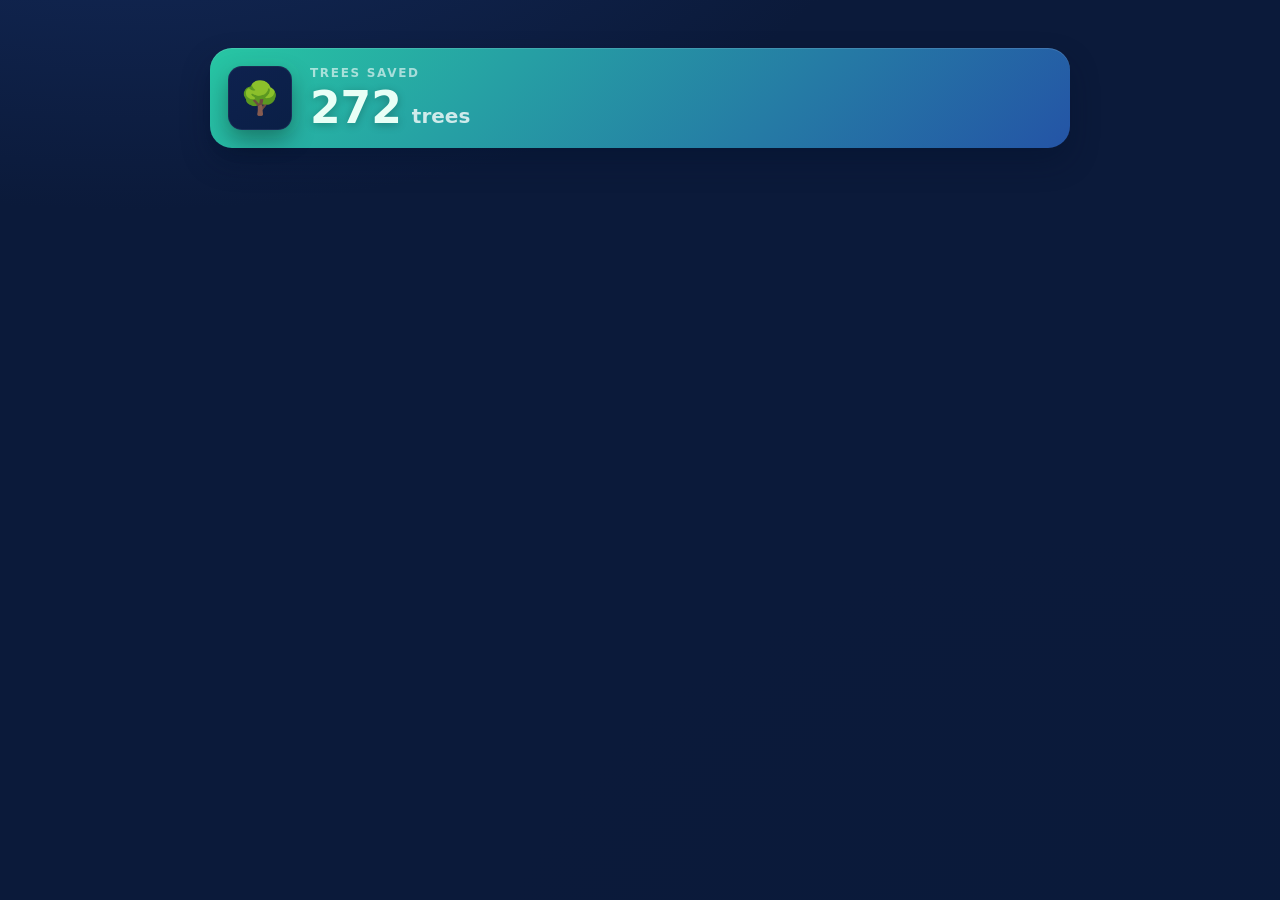
==== commit d89e30da: "Saved Tree" ====
--- a/index.html
+++ b/index.html
@@ -5,21 +5,20 @@
   <meta name="viewport" content="width=device-width, initial-scale=1" />
   <title>Trees Saved – Gradient Card</title>
   <style>
-    /* === Palette & radii (tuned to your screenshot) === */
     :root {
-      --bg-deep: #0b1a3a;           /* page background: deep navy */
-      --grad-start: #27c6a3;        /* left: teal/green */
-      --grad-end:   #2454a6;        /* right: ocean blue */
+      --bg-deep: #0b1a3a;
+      --grad-start: #27c6a3;
+      --grad-end: #2454a6;
       --card-shadow: 0 14px 28px rgba(4, 18, 44, 0.35);
       --inner-shadow: inset 0 1px 0 rgba(255,255,255,0.12);
       --pill-radius: 22px;
       --tile-radius: 14px;
 
-      --ink-strong: #e8fff6;        /* bright minty white for numbers */
-      --ink-muted:  rgba(255,255,255,0.78);
+      --ink-strong: #e8fff6;
+      --ink-muted: rgba(255,255,255,0.78);
       --ink-subtle: rgba(255,255,255,0.6);
 
-      --tile-bg: #0e214e;           /* left tile (logo) navy */
+      --tile-bg: #0e214e;
       --tile-glow: rgba(39, 198, 163, 0.18);
     }
 
@@ -33,11 +32,10 @@
         radial-gradient(1200px 600px at 10% -20%, #142b5c 0%, transparent 65%),
         radial-gradient(1000px 800px at 90% 120%, #0a1a3a 20%, transparent 70%),
         var(--bg-deep);
-      font-family: Inter, ui-sans-serif, system-ui, -apple-system, Segoe UI, Roboto, "Helvetica Neue", Arial, "Noto Sans", "Liberation Sans", sans-serif;
+      font-family: Inter, system-ui, -apple-system, Segoe UI, Roboto, sans-serif;
       padding: 48px 18px;
     }
 
-    /* === The gradient card === */
     .trees-card {
       width: min(860px, 100%);
       background: linear-gradient(135deg, var(--grad-start), var(--grad-end));
@@ -52,7 +50,6 @@
       isolation: isolate;
     }
 
-    /* subtle inner shine like the screenshot */
     .trees-card::after {
       content: "";
       position: absolute;
@@ -62,7 +59,6 @@
       pointer-events: none;
     }
 
-    /* === Left “logo” tile (replaced with our new SVG mark) === */
     .logo-tile {
       background: linear-gradient(145deg, var(--tile-bg), #0a1f46);
       border-radius: var(--tile-radius);
@@ -74,19 +70,10 @@
         0 10px 22px rgba(0,0,0,0.35),
         0 0 0 8px var(--tile-glow);
       border: 1px solid rgba(255,255,255,0.06);
+      font-size: 32px;   /* Emoji size */
+      line-height: 1;
     }
 
-    /* SVG sizing and color */
-    .tree-logo {
-      width: 28px;
-      height: 28px;
-      display: block;
-    }
-    /* Logo colors (icon = mint, trunk = deep mint) */
-    .tree-leaf { fill: #6ff1d3; }
-    .tree-trunk { fill: #c8ffee; opacity: 0.9; }
-
-    /* === Right content === */
     .stat-wrap {
       display: grid;
       gap: 6px;
@@ -118,18 +105,15 @@
       font-size: clamp(16px, 2.1vw, 20px);
     }
 
-    /* Mobile spacing */
     @media (max-width: 520px) {
       .trees-card {
-        grid-template-columns: auto 1fr;
         gap: 14px;
         padding: 14px;
         border-radius: 18px;
       }
-      .logo-tile { width: 56px; height: 56px; border-radius: 12px; }
+      .logo-tile { width: 56px; height: 56px; font-size: 28px; }
     }
 
-    /* Reduced motion */
     @media (prefers-reduced-motion: reduce) {
       .countup-animated { animation: none !important; transition: none !important; }
     }
@@ -137,20 +121,11 @@
 </head>
 <body>
 
-  <!-- Gradient stat card -->
   <section class="trees-card" aria-label="Trees saved">
-    <!-- Left tile: NEW inline SVG logo -->
     <div class="logo-tile" aria-hidden="true">
-      <!-- Simple geometric tree mark (inline SVG so you can recolor with CSS) -->
-      <svg class="tree-logo" viewBox="0 0 24 24" role="img" aria-label="Tree logo">
-        <!-- canopy -->
-        <path class="tree-leaf" d="M12 3c3.314 0 6 2.686 6 6 0 2.052-1.025 3.863-2.584 4.93a1 1 0 0 0-.416.82V16a1 1 0 0 1-1 1h-3v-2.25a1 1 0 0 0-.41-.81C9.02 13.86 8 12.05 8 9.999 8 5.686 9.343 3 12 3z"/>
-        <!-- trunk -->
-        <rect class="tree-trunk" x="11" y="15.5" width="2" height="4" rx="1"/>
-      </svg>
+      🌳
     </div>
 
-    <!-- Right content -->
     <div class="stat-wrap">
       <div class="stat-label">Trees Saved</div>
       <div class="stat-row">
@@ -180,22 +155,18 @@
       const duration = prefersReduced ? 0 : Number(el.getAttribute('data-duration') || 1500);
       const suffix   = el.getAttribute('data-suffix') || '';
 
-      // Smooth ease-out for the finish
       const easeOutQuad = t => t * (2 - t);
-
       const format = n => n.toLocaleString(undefined);
 
       function countUp(node, to, ms) {
         if (ms <= 0) { node.textContent = format(to) + suffix; return; }
         const start = performance.now();
-        const from = 0;
 
         function frame(now) {
           const t = Math.min(1, (now - start) / ms);
-          const val = Math.round(from + (to - from) * easeOutQuad(t));
+          const val = Math.round(to * easeOutQuad(t));
           node.textContent = format(val) + suffix;
           if (t < 1) requestAnimationFrame(frame);
-          else node.textContent = format(to) + suffix;
         }
         requestAnimationFrame(frame);
       }
@@ -203,6 +174,6 @@
       countUp(el, target, duration);
     })();
   </script>
+
 </body>
 </html>
-``
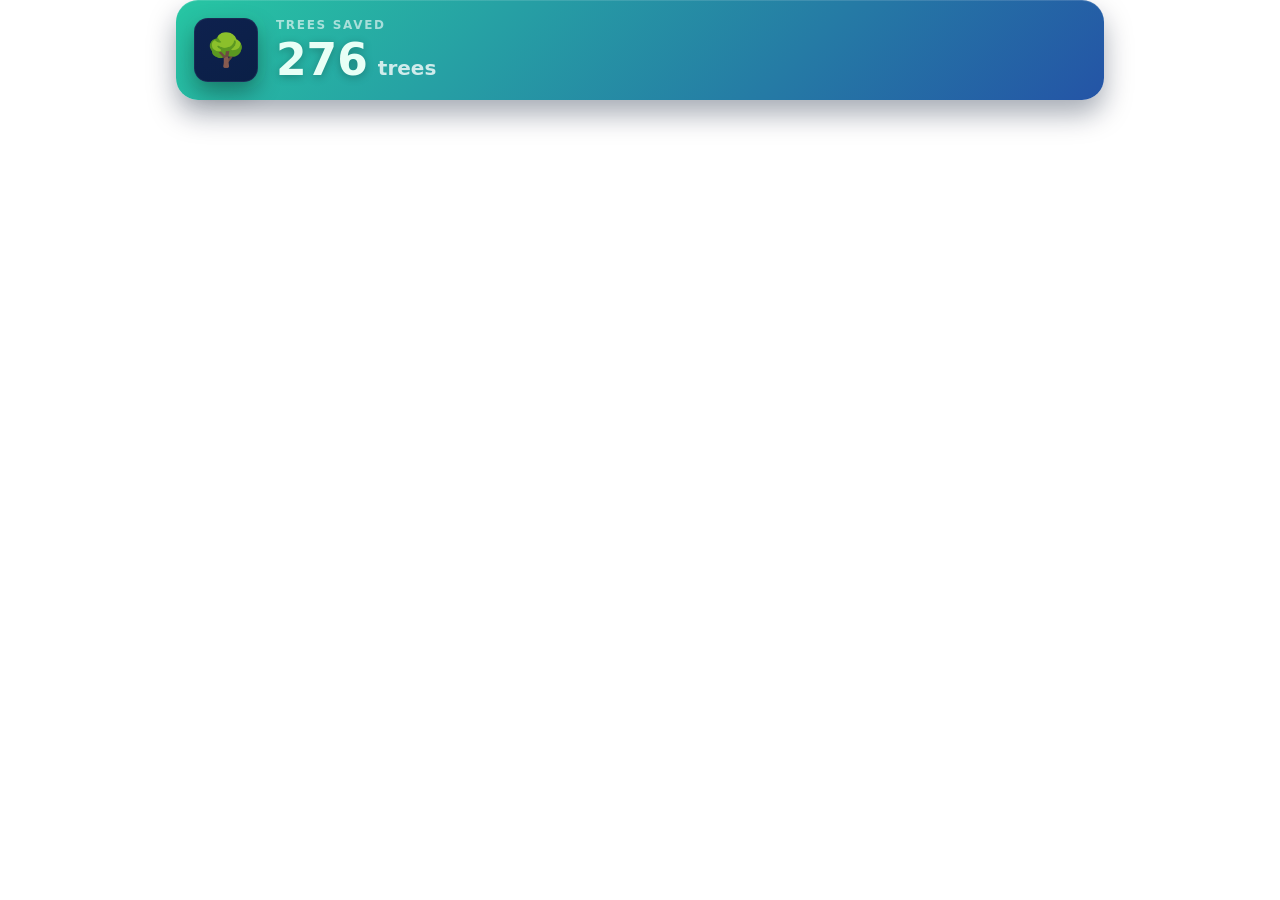
==== commit 65883585: "Saved Tree Updated the HTML structure and styles for the trees card, including a new page wrapper an" ====
--- a/index.html
+++ b/index.html
@@ -6,16 +6,16 @@
   <title>Trees Saved – Gradient Card</title>
   <style>
     :root {
-      --bg-deep: #0b1a3a;
+      /* Card palette (unchanged) */
       --grad-start: #27c6a3;
-      --grad-end: #2454a6;
+      --grad-end:   #2454a6;
       --card-shadow: 0 14px 28px rgba(4, 18, 44, 0.35);
       --inner-shadow: inset 0 1px 0 rgba(255,255,255,0.12);
       --pill-radius: 22px;
       --tile-radius: 14px;
 
       --ink-strong: #e8fff6;
-      --ink-muted: rgba(255,255,255,0.78);
+      --ink-muted:  rgba(255,255,255,0.78);
       --ink-subtle: rgba(255,255,255,0.6);
 
       --tile-bg: #0e214e;
@@ -25,19 +25,22 @@
     * { box-sizing: border-box; }
     html, body { margin: 0; padding: 0; }
     body {
-      min-height: 100vh;
-      display: grid;
-      place-items: start center;
-      background:
-        radial-gradient(1200px 600px at 10% -20%, #142b5c 0%, transparent 65%),
-        radial-gradient(1000px 800px at 90% 120%, #0a1a3a 20%, transparent 70%),
-        var(--bg-deep);
-      font-family: Inter, system-ui, -apple-system, Segoe UI, Roboto, sans-serif;
-      padding: 48px 18px;
+      /* White page background as requested */
+      background: #ffffff;
+      /* remove big outer padding to eliminate visible space */
+      font-family: Inter, system-ui, -apple-system, Segoe UI, Roboto, "Helvetica Neue", Arial, sans-serif;
+      color: #0f172a;
     }
 
+    /* A simple container that keeps the card aligned without extra whitespace */
+    .page-wrap {
+      max-width: 960px;
+      margin: 0 auto;          /* center horizontally with no top/bottom gap */
+      padding: 0 16px;         /* tiny horizontal breathing room only */
+    }
+
+    /* Gradient card */
     .trees-card {
-      width: min(860px, 100%);
       background: linear-gradient(135deg, var(--grad-start), var(--grad-end));
       border-radius: var(--pill-radius);
       box-shadow: var(--card-shadow);
@@ -48,6 +51,10 @@
       gap: 18px;
       position: relative;
       isolation: isolate;
+
+      /* keep it full-width within the container with no extra margins */
+      width: 100%;
+      margin: 0;               /* <-- remove any space above/below */
     }
 
     .trees-card::after {
@@ -59,6 +66,7 @@
       pointer-events: none;
     }
 
+    /* Emoji logo tile */
     .logo-tile {
       background: linear-gradient(145deg, var(--tile-bg), #0a1f46);
       border-radius: var(--tile-radius);
@@ -70,14 +78,11 @@
         0 10px 22px rgba(0,0,0,0.35),
         0 0 0 8px var(--tile-glow);
       border: 1px solid rgba(255,255,255,0.06);
-      font-size: 32px;   /* Emoji size */
+      font-size: 32px;   /* emoji size */
       line-height: 1;
     }
 
-    .stat-wrap {
-      display: grid;
-      gap: 6px;
-    }
+    .stat-wrap { display: grid; gap: 6px; }
     .stat-label {
       font-size: 12px;
       letter-spacing: 0.14em;
@@ -105,6 +110,7 @@
       font-size: clamp(16px, 2.1vw, 20px);
     }
 
+    /* Mobile */
     @media (max-width: 520px) {
       .trees-card {
         gap: 14px;
@@ -114,6 +120,7 @@
       .logo-tile { width: 56px; height: 56px; font-size: 28px; }
     }
 
+    /* Reduced motion */
     @media (prefers-reduced-motion: reduce) {
       .countup-animated { animation: none !important; transition: none !important; }
     }
@@ -121,27 +128,28 @@
 </head>
 <body>
 
-  <section class="trees-card" aria-label="Trees saved">
-    <div class="logo-tile" aria-hidden="true">
-      🌳
-    </div>
+  <!-- No top/bottom whitespace; card sits flush inside a narrow container -->
+  <div class="page-wrap">
+    <section class="trees-card" aria-label="Trees saved">
+      <div class="logo-tile" aria-hidden="true">🌳</div>
 
-    <div class="stat-wrap">
-      <div class="stat-label">Trees Saved</div>
-      <div class="stat-row">
-        <div class="stat-number">
-          <span id="treesCount"
-                class="countup-animated"
-                data-target="300"
-                data-duration="1500"
-                data-suffix="">
-            0
-          </span>
+      <div class="stat-wrap">
+        <div class="stat-label">Trees Saved</div>
+        <div class="stat-row">
+          <div class="stat-number">
+            <span id="treesCount"
+                  class="countup-animated"
+                  data-target="300"
+                  data-duration="1500"
+                  data-suffix="">
+              0
+            </span>
+          </div>
+          <div class="stat-unit">trees</div>
         </div>
-        <div class="stat-unit">trees</div>
       </div>
-    </div>
-  </section>
+    </section>
+  </div>
 
   <script>
     (function () {
@@ -167,6 +175,7 @@
           const val = Math.round(to * easeOutQuad(t));
           node.textContent = format(val) + suffix;
           if (t < 1) requestAnimationFrame(frame);
+          else node.textContent = format(to) + suffix;
         }
         requestAnimationFrame(frame);
       }
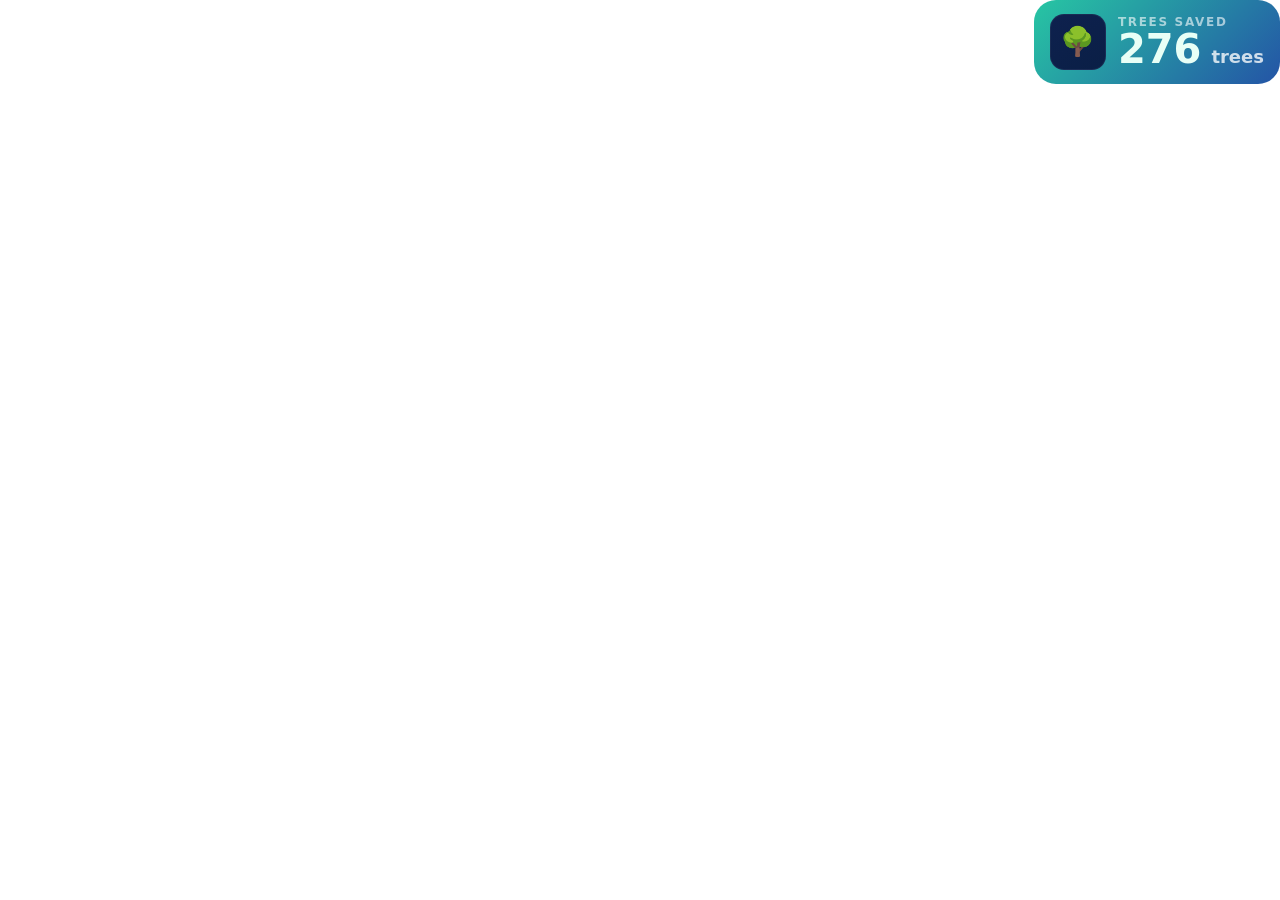
==== commit 8a4d7c9d: "Saved Tree" ====
--- a/index.html
+++ b/index.html
@@ -3,121 +3,119 @@
 <head>
   <meta charset="UTF-8" />
   <meta name="viewport" content="width=device-width, initial-scale=1" />
-  <title>Trees Saved – Gradient Card</title>
+  <title>Trees Saved – Header (No Space / No Shadow)</title>
   <style>
-    :root {
-      /* Card palette (unchanged) */
-      --grad-start: #27c6a3;
-      --grad-end:   #2454a6;
-      --card-shadow: 0 14px 28px rgba(4, 18, 44, 0.35);
-      --inner-shadow: inset 0 1px 0 rgba(255,255,255,0.12);
-      --pill-radius: 22px;
+    :root{
+      /* Colors from your gradient card setup */
+      --bg: #ffffff;                /* page background */
+      --text: #0f172a;
+      --muted: #475569;
+      --grad-start: #27c6a3;        /* teal */
+      --grad-end:   #2454a6;        /* blue */
+      --radius: 22px;
       --tile-radius: 14px;
+      --tile-bg-1: #0e214e;
+      --tile-bg-2: #0a1f46;
 
       --ink-strong: #e8fff6;
       --ink-muted:  rgba(255,255,255,0.78);
       --ink-subtle: rgba(255,255,255,0.6);
-
-      --tile-bg: #0e214e;
-      --tile-glow: rgba(39, 198, 163, 0.18);
     }
 
+    /* Remove ALL outer space */
     * { box-sizing: border-box; }
-    html, body { margin: 0; padding: 0; }
+    html, body { margin: 0; padding: 0; background: var(--bg); color: var(--text); }
     body {
-      /* White page background as requested */
-      background: #ffffff;
-      /* remove big outer padding to eliminate visible space */
-      font-family: Inter, system-ui, -apple-system, Segoe UI, Roboto, "Helvetica Neue", Arial, sans-serif;
-      color: #0f172a;
+      font-family: Inter, ui-sans-serif, system-ui, -apple-system, Segoe UI, Roboto, "Helvetica Neue", Arial, "Noto Sans", "Liberation Sans", sans-serif;
     }
 
-    /* A simple container that keeps the card aligned without extra whitespace */
-    .page-wrap {
-      max-width: 960px;
-      margin: 0 auto;          /* center horizontally with no top/bottom gap */
-      padding: 0 16px;         /* tiny horizontal breathing room only */
+    /* Header bar: no space, no shadow, no border */
+    .site-header {
+      position: sticky; top: 0; z-index: 40;
+      background: var(--bg);
+      border: 0;
+      box-shadow: none;            /* removed */
+      margin: 0;                   /* no gaps */
     }
 
-    /* Gradient card */
-    .trees-card {
-      background: linear-gradient(135deg, var(--grad-start), var(--grad-end));
-      border-radius: var(--pill-radius);
-      box-shadow: var(--card-shadow);
-      padding: 18px;
+    .header-inner {
+      max-width: none;             /* full width */
+      margin: 0;
+      padding: 0;                  /* removed inner padding */
+      display: grid;
+      grid-template-columns: 1fr auto;   /* just the stat on the right */
+      align-items: stretch;
+      gap: 0;                      /* no gaps */
+    }
+
+    /* Trees Saved card (right-aligned) */
+    .stat-card {
+      justify-self: end;
       display: grid;
       grid-template-columns: auto 1fr;
       align-items: center;
-      gap: 18px;
-      position: relative;
-      isolation: isolate;
+      gap: 12px;
+      background: linear-gradient(135deg, var(--grad-start), var(--grad-end));
+      border: none;
+      border-radius: var(--radius);
+      padding: 14px 16px;
 
-      /* keep it full-width within the container with no extra margins */
-      width: 100%;
-      margin: 0;               /* <-- remove any space above/below */
+      /* remove any visual elevation */
+      box-shadow: none;            /* removed */
+      margin: 0;                   /* ensure no external gap */
     }
 
-    .trees-card::after {
-      content: "";
-      position: absolute;
-      inset: 0;
-      border-radius: inherit;
-      box-shadow: var(--inner-shadow);
-      pointer-events: none;
+    .logo-tile {
+      background: linear-gradient(145deg, var(--tile-bg-1), var(--tile-bg-2));
+      border-radius: var(--tile-radius);
+      width: 56px;
+      height: 56px;
+      display: grid;
+      place-items: center;
+      border: 1px solid rgba(255,255,255,0.06);
+      font-size: 28px;             /* emoji size */
+      line-height: 1;
+
+      box-shadow: none;            /* removed */
     }
 
-    /* Emoji logo tile */
-    .logo-tile {
-      background: linear-gradient(145deg, var(--tile-bg), #0a1f46);
-      border-radius: var(--tile-radius);
-      width: 64px;
-      height: 64px;
-      display: grid;
-      place-items: center;
-      box-shadow:
-        0 10px 22px rgba(0,0,0,0.35),
-        0 0 0 8px var(--tile-glow);
-      border: 1px solid rgba(255,255,255,0.06);
-      font-size: 32px;   /* emoji size */
-      line-height: 1;
-    }
-
-    .stat-wrap { display: grid; gap: 6px; }
     .stat-label {
       font-size: 12px;
       letter-spacing: 0.14em;
       text-transform: uppercase;
       color: var(--ink-subtle);
       font-weight: 700;
+      margin: 0;
     }
+
     .stat-row {
       display: flex;
       align-items: baseline;
       gap: 10px;
       flex-wrap: wrap;
     }
+
     .stat-number {
       color: var(--ink-strong);
       font-weight: 900;
-      font-size: clamp(28px, 5.2vw, 44px);
+      font-size: clamp(26px, 4.6vw, 40px);
       line-height: 1;
       font-variant-numeric: tabular-nums;
-      text-shadow: 0 2px 8px rgba(0,0,0,0.25);
+      text-shadow: none;           /* ensure no shadow on text */
+      margin: 0;
     }
+
     .stat-unit {
       color: var(--ink-muted);
       font-weight: 700;
-      font-size: clamp(16px, 2.1vw, 20px);
+      font-size: clamp(14px, 2vw, 18px);
+      margin: 0;
     }
 
-    /* Mobile */
-    @media (max-width: 520px) {
-      .trees-card {
-        gap: 14px;
-        padding: 14px;
-        border-radius: 18px;
-      }
-      .logo-tile { width: 56px; height: 56px; font-size: 28px; }
+    /* Mobile: card stays full width on the right with no padding added */
+    @media (max-width: 640px) {
+      .header-inner { grid-template-columns: 1fr; }
+      .stat-card { justify-self: stretch; border-radius: 18px; }
     }
 
     /* Reduced motion */
@@ -128,28 +126,28 @@
 </head>
 <body>
 
-  <!-- No top/bottom whitespace; card sits flush inside a narrow container -->
-  <div class="page-wrap">
-    <section class="trees-card" aria-label="Trees saved">
-      <div class="logo-tile" aria-hidden="true">🌳</div>
-
-      <div class="stat-wrap">
-        <div class="stat-label">Trees Saved</div>
-        <div class="stat-row">
-          <div class="stat-number">
-            <span id="treesCount"
-                  class="countup-animated"
-                  data-target="300"
-                  data-duration="1500"
-                  data-suffix="">
-              0
-            </span>
+  <header class="site-header" role="banner" aria-label="Trees saved header">
+    <div class="header-inner">
+      <!-- Only the stat box on the right -->
+      <div class="stat-card" role="status" aria-live="polite" aria-label="Trees saved counter">
+        <div class="logo-tile" aria-hidden="true">🌳</div>
+        <div>
+          <div class="stat-label">Trees Saved</div>
+          <div class="stat-row">
+            <div class="stat-number">
+              <span id="treesCount" class="countup-animated"
+                    data-target="300"
+                    data-duration="1500"
+                    data-suffix="">
+                0
+              </span>
+            </div>
+            <div class="stat-unit">trees</div>
           </div>
-          <div class="stat-unit">trees</div>
         </div>
       </div>
-    </section>
-  </div>
+    </div>
+  </header>
 
   <script>
     (function () {
